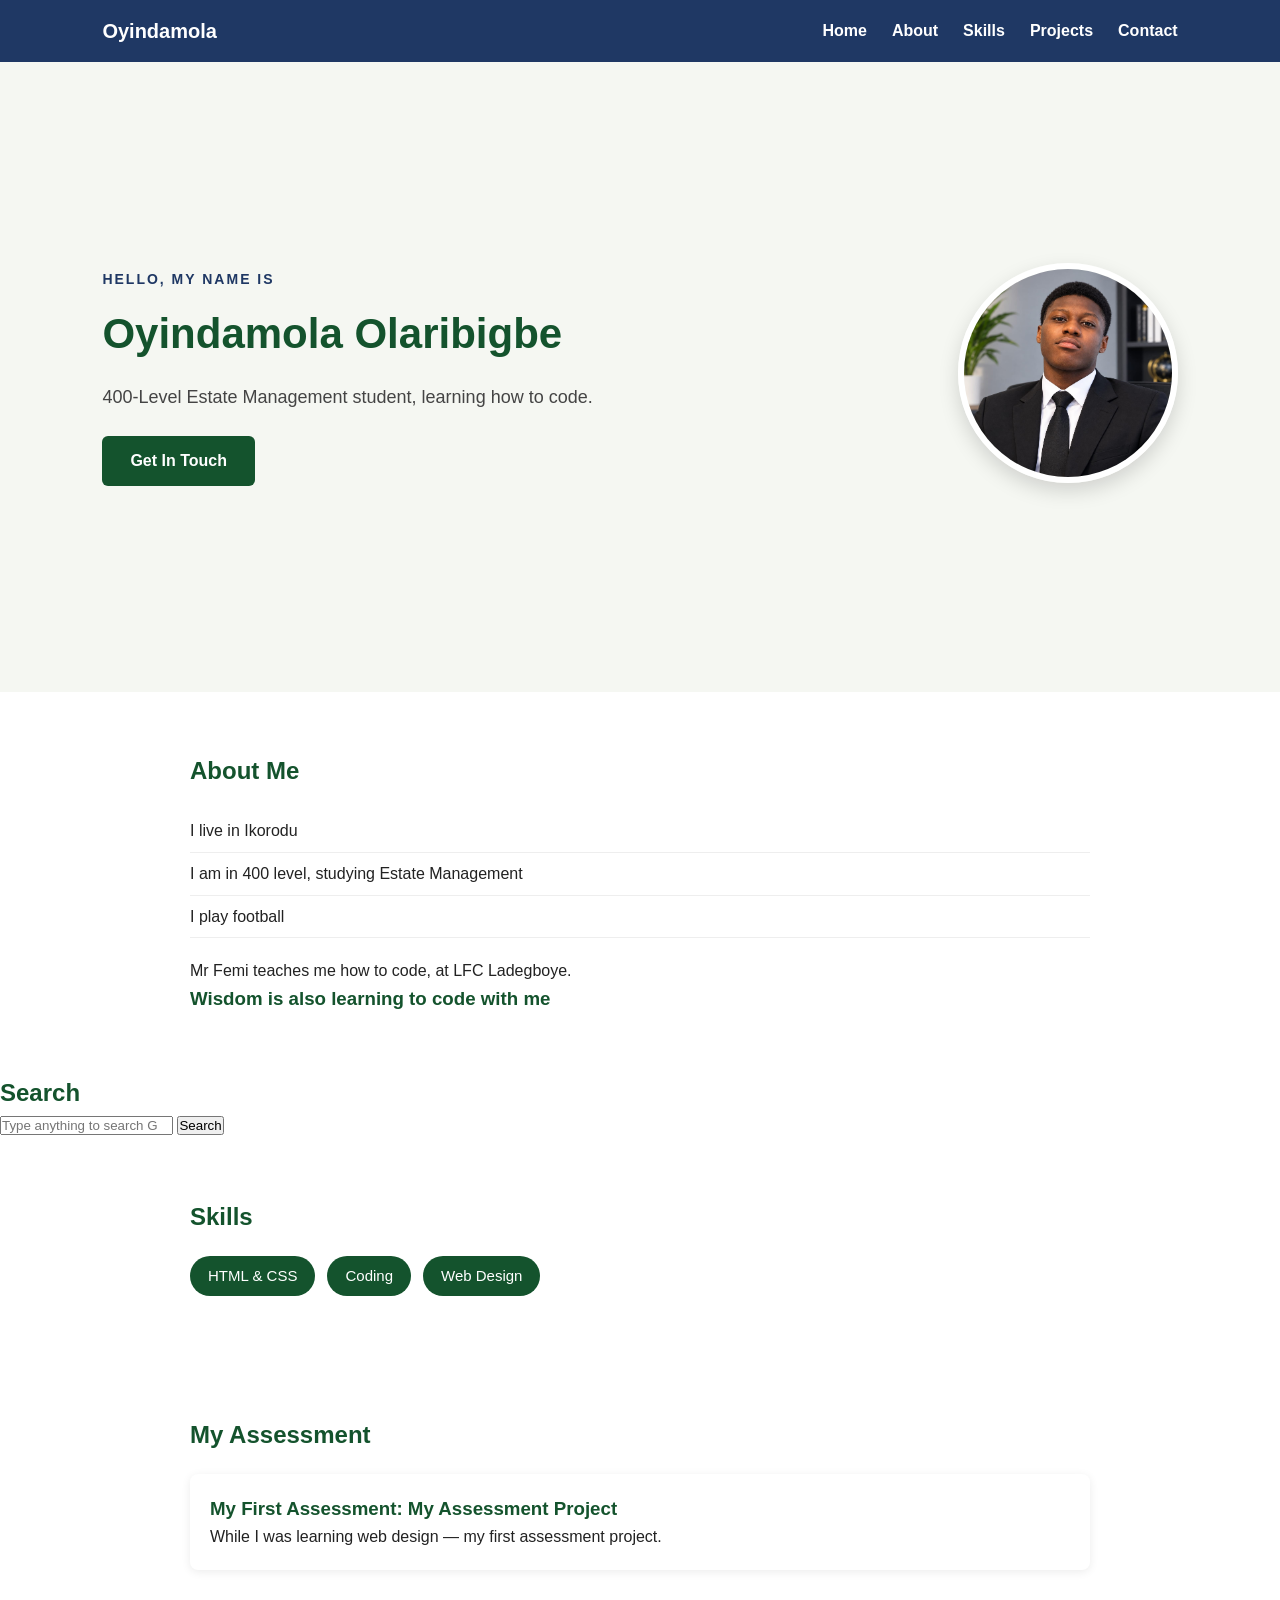
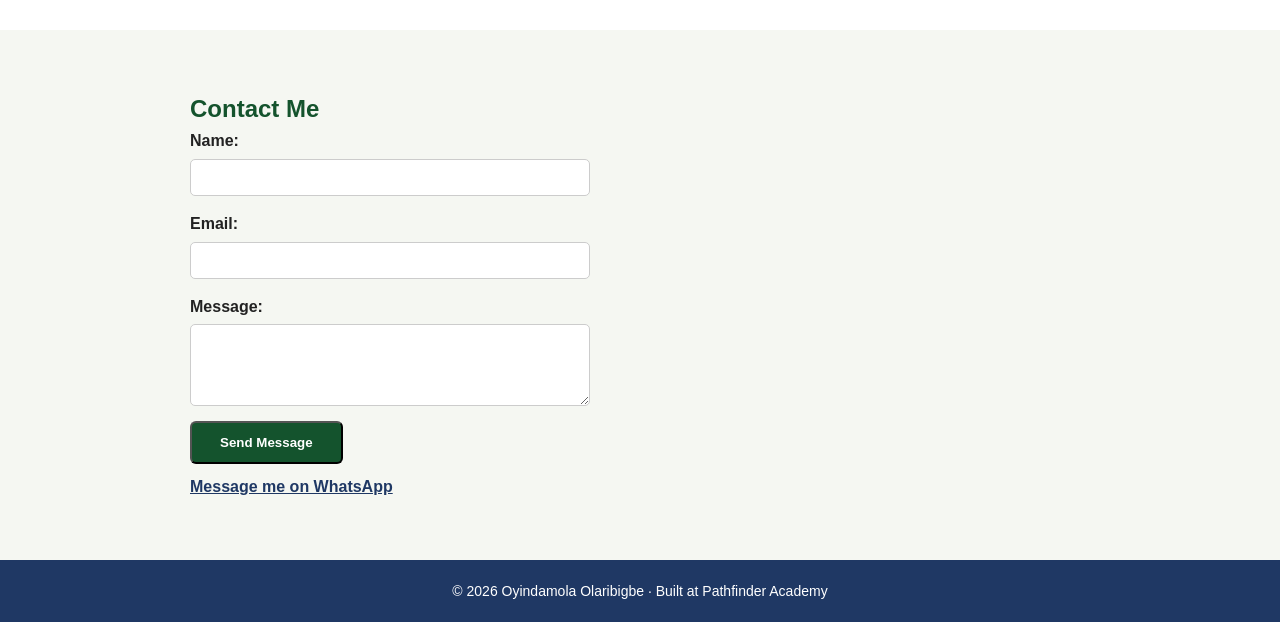
==== index.HTML @ a6b438d5 "latest update 10-10-2026" ====
<!DOCTYPE html>
<html lang="en">
<head>
  <meta charset="UTF-8">
  <meta name="viewport" content="width=device-width, initial-scale=1.0">
  <title>Oyindamola Olaribigbe | Portfolio</title>
  <link rel="stylesheet" href="style.css">
</head>
<body>

  <nav class="site-nav">
    <div class="nav-brand">Oyindamola</div>
    <button class="nav-toggle" id="navToggle" aria-label="Toggle menu">☰</button>
    <div class="nav-links" id="navLinks">
      <a href="#home">Home</a>
      <a href="#about">About</a>
      <a href="#skills">Skills</a>
      <a href="#projects">Projects</a>
      <a href="#contact">Contact</a>
    </div>
  </nav>

  <section id="home" class="intro-flex">
    <div class="intro-text">
      <p class="eyebrow">Hello, my name is</p>
      <h1>Oyindamola Olaribigbe</h1>
      <p class="tagline">400-Level Estate Management student, learning how to code.</p>
      <a href="#contact" class="btn-primary">Get In Touch</a>
    </div>
    <div class="intro-image">
      <img src="LOGO.jpeg" alt="Photo of Oyindamola" class="profile-photo">
    </div>
  </section>

  <section id="about">
    <div class="section-inner">
      <h2>About Me</h2>
      <ul class="about-list">
        <li>I live in Ikorodu</li>
        <li>I am in 400 level, studying Estate Management</li>
        <li>I play football</li>
      </ul>
      <p>Mr Femi teaches me how to code, at LFC Ladegboye.</p>
      <h3>Wisdom is also learning to code with me</h3>
    </div>
  </section>
<!-- Other code above this section -->

<div id="google-search-section">
    <h2>Search</h2>

    <form action="https://www.google.com/search" method="GET" target="_blank">
        <input
            type="search"
            name="q"
            placeholder="Type anything to search Google..."
            required
        >
        <button type="submit">Search</button>
    </form>
</div>

<!-- Other code continues below this section -->
  <section id="skills">
    <div class="section-inner">
      <h2>Skills</h2>
      <ul class="skills-list">
        <li>HTML & CSS</li>
        <li>Coding</li>
        <li>Web Design</li>
      </ul>
    </div>
  </section>

  <section id="projects">
    <div class="section-inner">
      <h2>My Assessment</h2>
      <div class="projects-container">
        <div class="card">
          <h3>My First Assessment: My Assessment Project</h3>
          <p>While I was learning web design — my first assessment project.</p>
        </div>
      </div>
    </div>
  </section>

  <section id="contact">
    <div class="section-inner">
      <h2>Contact Me</h2>
      <form action="mailto:oyindamolaolaribigbe5@gmail.com" method="post" enctype="text/plain">
        <div class="form-group">
          <label for="name">Name:</label>
          <input type="text" id="name" name="name">
        </div>
        <div class="form-group">
          <label for="email">Email:</label>
          <input type="email" id="email" name="email">
        </div>
        <div class="form-group">
          <label for="message">Message:</label>
          <textarea id="message" name="message" rows="4" cols="30"></textarea>
        </div>
        <button type="submit" class="btn-primary">Send Message</button>
      </form>
      <a href="https://wa.me/9014928318" class="whatsapp-link">Message me on WhatsApp</a>
    </div>
  </section>

  <footer class="site-footer">
    <p>&copy; 2026 Oyindamola Olaribigbe · Built at Pathfinder Academy</p>
  </footer>

  <script src="script.js"></script>
</body>
</html>
---- style.css ----
:root {
  --color-primary: #14532D;
  --color-accent: #1F3864;
  --color-text: #222222;
  --color-bg: #FFFFFF;
  --color-soft-bg: #F5F7F2;
}

* {
  margin: 0;
  padding: 0;
  box-sizing: border-box;
}

body {
  background-color: var(--color-bg);
  color: var(--color-text);
  font-family: Arial, sans-serif;
  line-height: 1.6;
}

h1, h2, h3 {
  color: var(--color-primary);
}

section {
  padding: 60px 8%;
}

.section-inner {
  max-width: 900px;
  margin: 0 auto;
}

img {
  max-width: 100%;
  height: auto;
}

/* ---------- Navigation ---------- */

.site-nav {
  display: flex;
  align-items: center;
  justify-content: space-between;
  padding: 15px 8%;
  background-color: var(--color-accent);
  position: sticky;
  top: 0;
  z-index: 10;
}

.nav-brand {
  color: white;
  font-weight: bold;
  font-size: 20px;
}

.nav-links {
  display: flex;
  gap: 25px;
}

.nav-links a {
  color: white;
  text-decoration: none;
  font-weight: bold;
}

.nav-links a:hover {
  color: #C9A227;
}

.nav-toggle {
  display: none;
  background: none;
  border: none;
  color: white;
  font-size: 26px;
  cursor: pointer;
}

/* ---------- Hero / Home ---------- */

.intro-flex {
  display: flex;
  align-items: center;
  justify-content: space-between;
  gap: 40px;
  min-height: 70vh;
  background-color: var(--color-soft-bg);
}

.intro-text {
  flex: 1;
}

.eyebrow {
  color: var(--color-accent);
  font-weight: bold;
  letter-spacing: 2px;
  text-transform: uppercase;
  font-size: 14px;
  margin-bottom: 10px;
}

.intro-text h1 {
  font-size: 42px;
  margin-bottom: 15px;
}

.tagline {
  font-size: 18px;
  margin-bottom: 25px;
  color: #444;
}

.btn-primary {
  display: inline-block;
  background-color: var(--color-primary);
  color: white;
  padding: 12px 28px;
  border-radius: 6px;
  text-decoration: none;
  font-weight: bold;
  transition: background-color 0.2s ease;
}

.btn-primary:hover {
  background-color: var(--color-accent);
}

.intro-image {
  flex-shrink: 0;
}

.profile-photo {
  width: 220px;
  height: 220px;
  border-radius: 50%;
  object-fit: cover;
  border: 6px solid white;
  box-shadow: 0 8px 20px rgba(0,0,0,0.15);
}

/* ---------- About ---------- */

.about-list {
  list-style: none;
  margin: 20px 0;
}

.about-list li {
  padding: 8px 0;
  border-bottom: 1px solid #eee;
}

/* ---------- Skills ---------- */

.skills-list {
  display: flex;
  flex-wrap: wrap;
  gap: 12px;
  list-style: none;
  margin-top: 20px;
}

.skills-list li {
  background-color: var(--color-primary);
  color: white;
  padding: 8px 18px;
  border-radius: 20px;
  font-size: 15px;
}

/* ---------- Projects ---------- */

.projects-container {
  display: flex;
  flex-wrap: wrap;
  gap: 20px;
  margin-top: 20px;
}

.card {
  flex: 1 1 280px;
  padding: 20px;
  border-radius: 8px;
  background-color: white;
  box-shadow: 0 2px 10px rgba(0,0,0,0.08);
}

/* ---------- Contact ---------- */

#contact {
  background-color: var(--color-soft-bg);
}

.form-group {
  display: flex;
  flex-direction: column;
  max-width: 400px;
  margin-bottom: 15px;
}

.form-group label {
  margin-bottom: 5px;
  font-weight: bold;
}

.form-group input,
.form-group textarea {
  padding: 10px;
  border: 1px solid #ccc;
  border-radius: 5px;
  font-family: inherit;
}

.whatsapp-link {
  display: inline-block;
  margin-top: 10px;
  color: var(--color-accent);
  font-weight: bold;
}

/* ---------- Footer ---------- */

.site-footer {
  text-align: center;
  padding: 20px;
  background-color: var(--color-accent);
  color: white;
  font-size: 14px;
}

/* ---------- Mobile Responsive ---------- */

@media (max-width: 768px) {
  .nav-toggle {
    display: block;
  }

  .nav-links {
    display: none;
    flex-direction: column;
    position: absolute;
    top: 60px;
    right: 0;
    background-color: var(--color-accent);
    width: 200px;
    padding: 20px;
  }

  .nav-links.open {
    display: flex;
  }

  .intro-flex {
    flex-direction: column;
    text-align: center;
    padding-top: 40px;
  }

  .intro-text h1 {
    font-size: 30px;
  }

  section {
    padding: 40px 6%;
  }
}
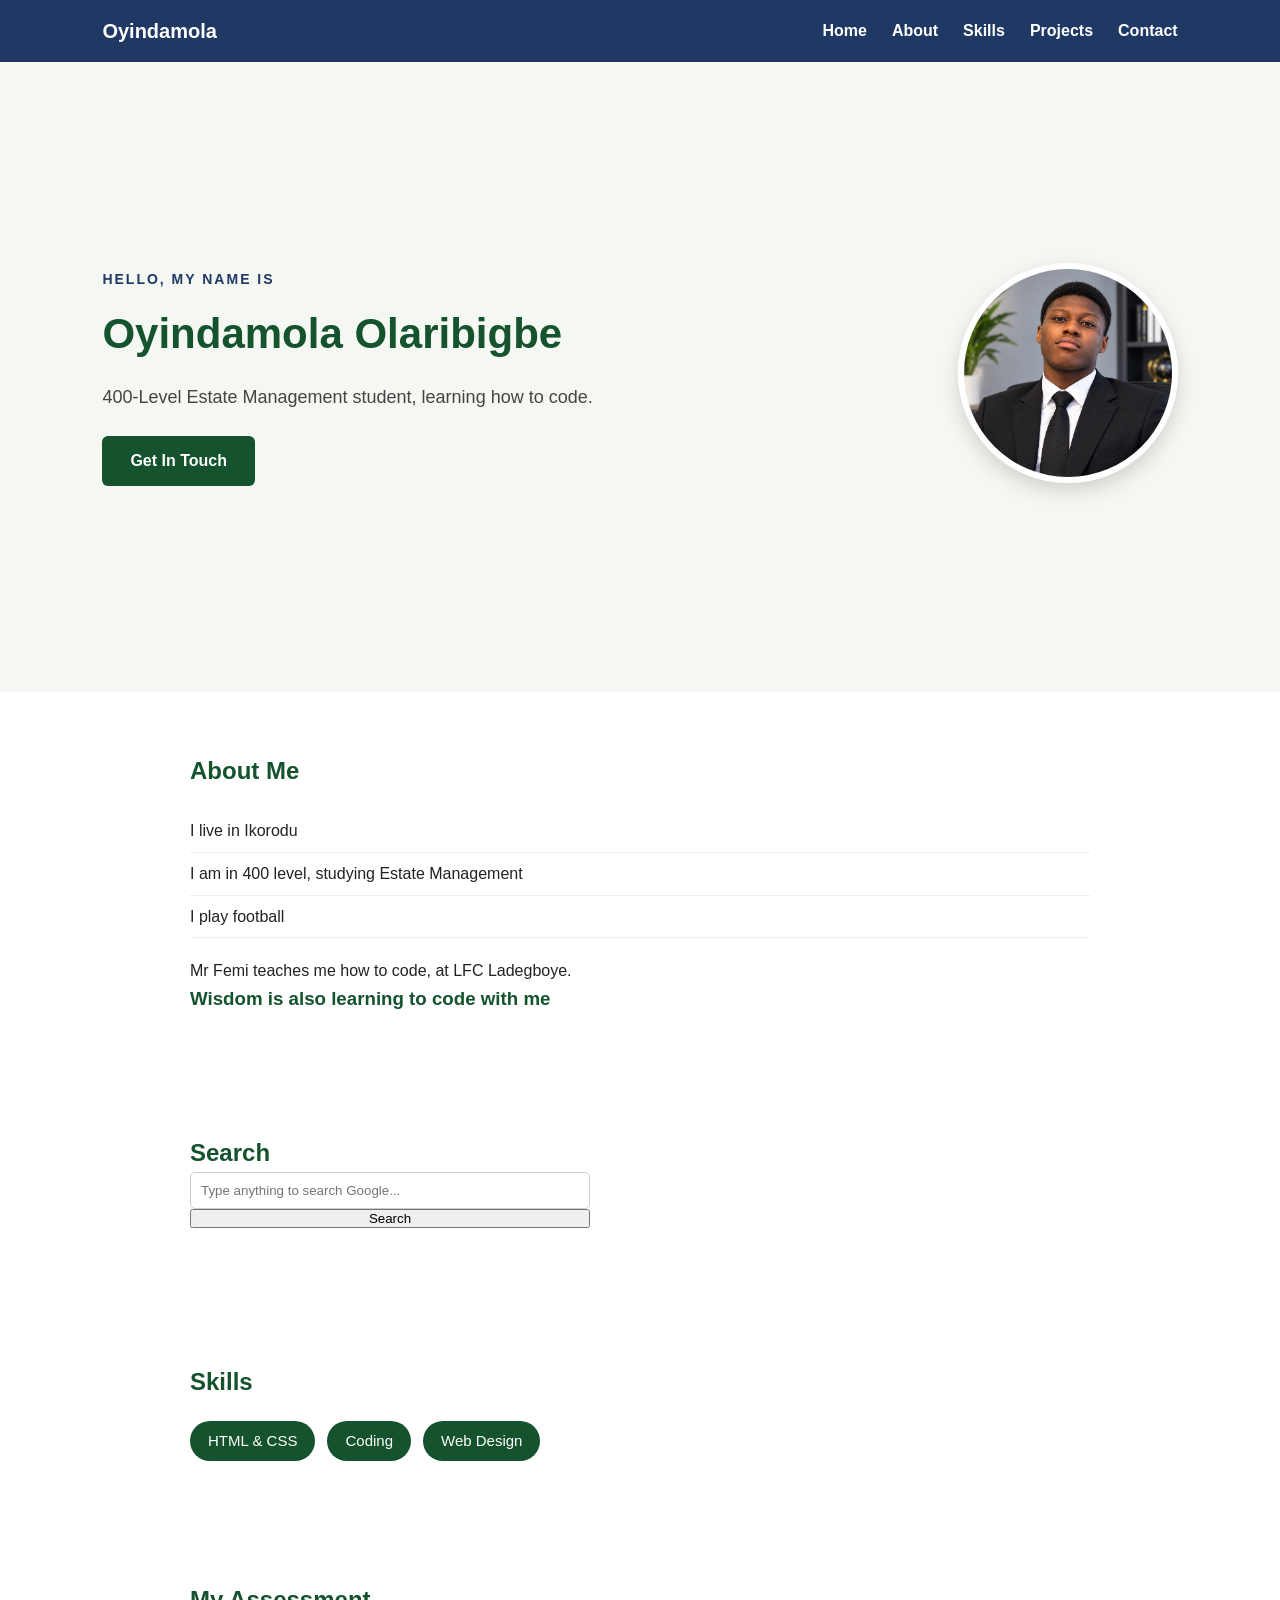
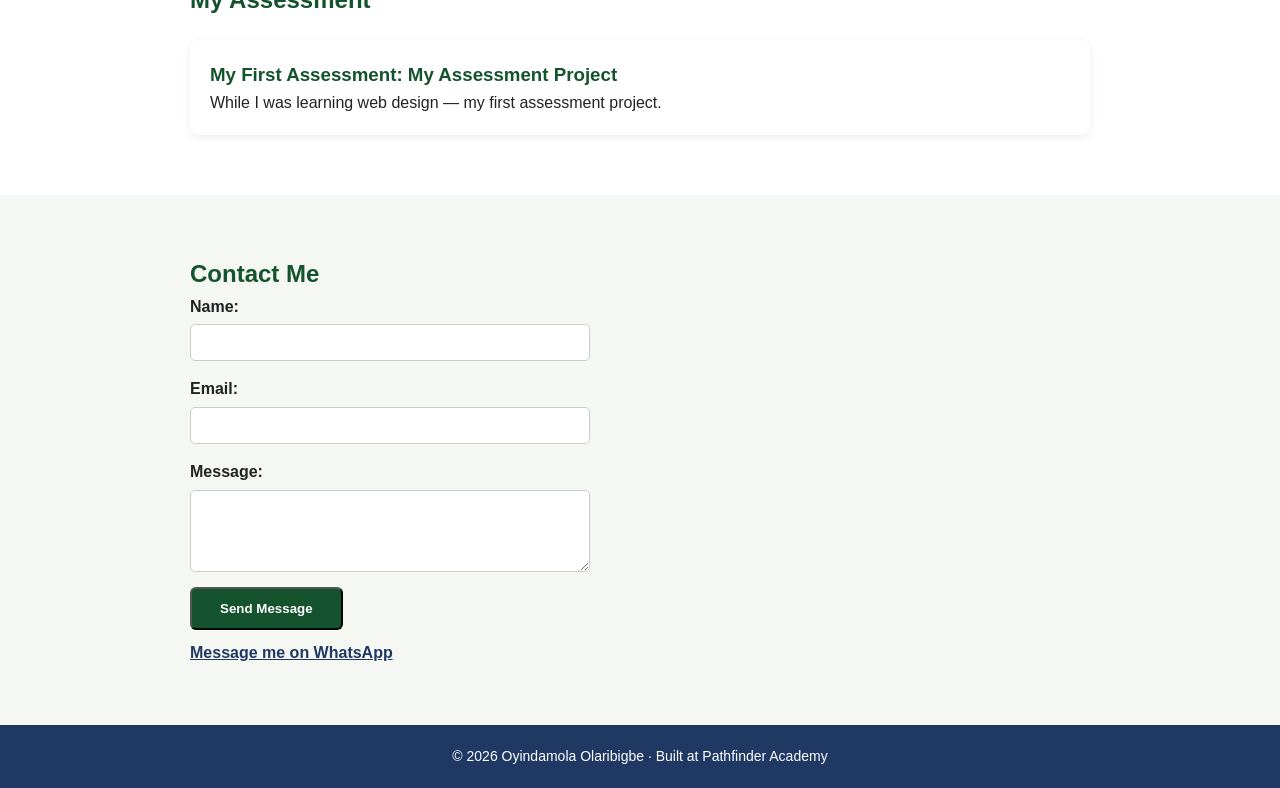
==== commit 18ef304b: "latest update search now at the center" ====
--- a/index.HTML
+++ b/index.HTML
@@ -46,10 +46,12 @@
   </section>
 <!-- Other code above this section -->
 
-<div id="google-search-section">
+<section id="google-search-section">
+  <div class="section-inner">
     <h2>Search</h2>
 
     <form action="https://www.google.com/search" method="GET" target="_blank">
+      <div class="form-group">
         <input
             type="search"
             name="q"
@@ -57,8 +59,10 @@
             required
         >
         <button type="submit">Search</button>
+      </div>
     </form>
-</div>
+  </div>  
+</section>
 
 <!-- Other code continues below this section -->
   <section id="skills">
